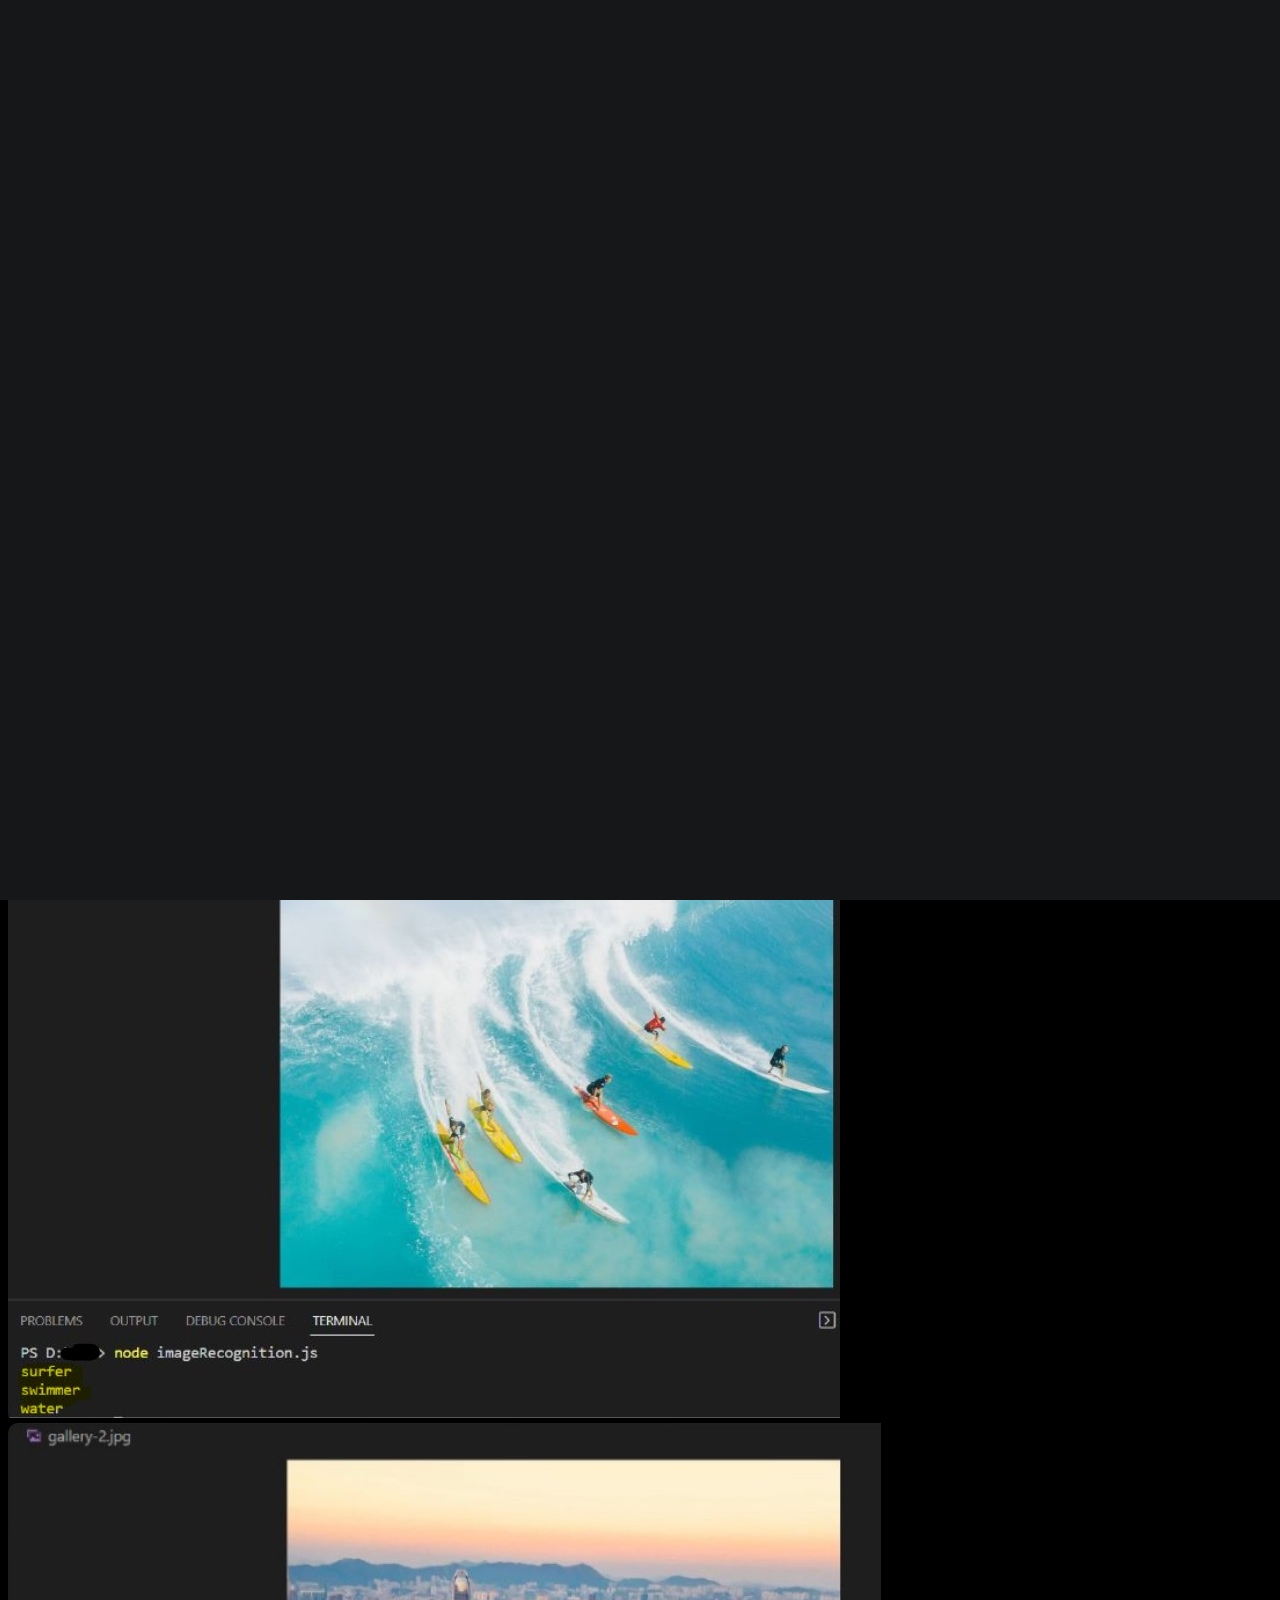
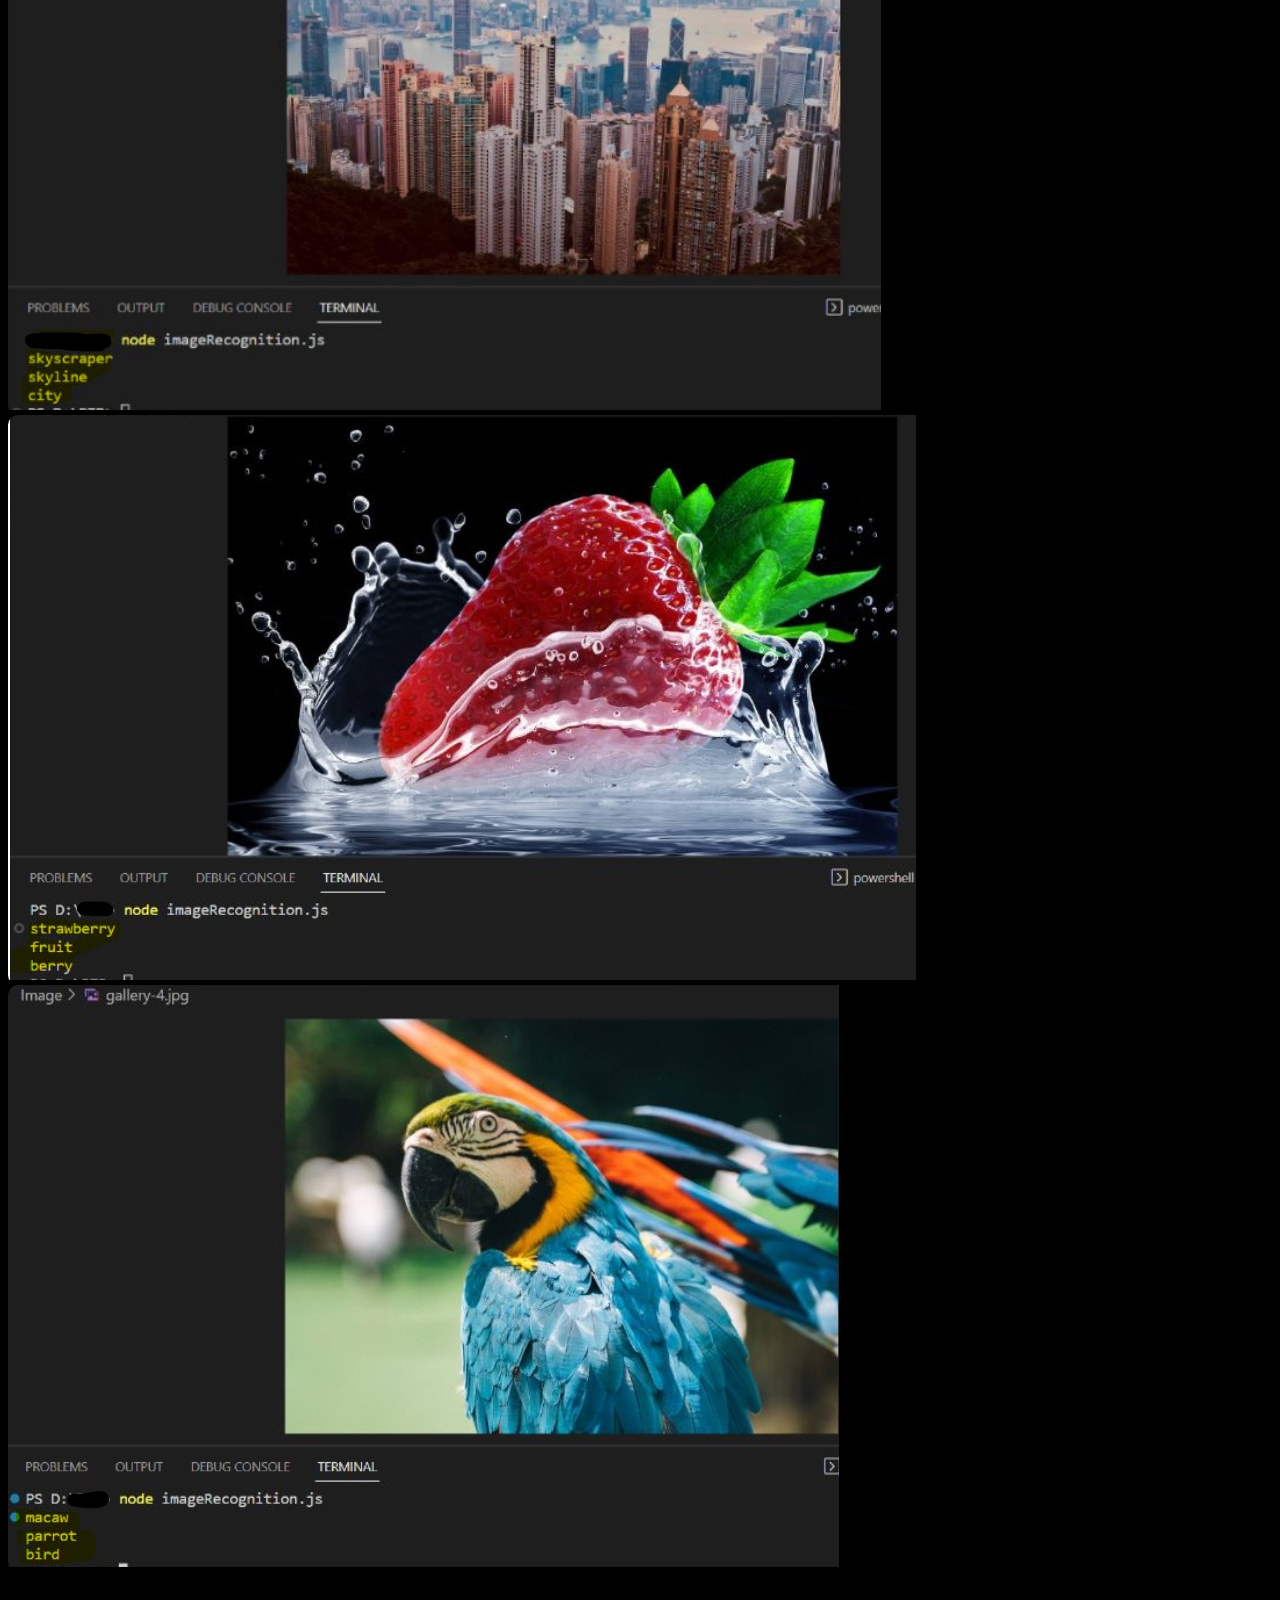
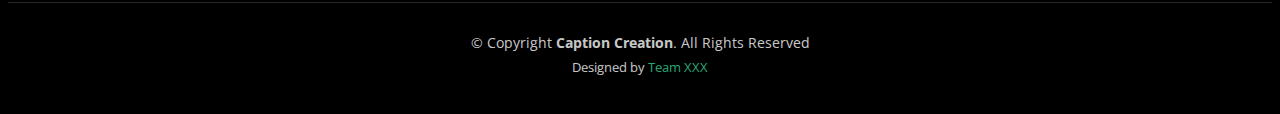
==== index.html @ b2732b9c "3rd" ====
<!DOCTYPE html>
<html lang="en">

<head>
  <meta charset="utf-8">
  <meta content="width=device-width, initial-scale=1.0" name="viewport">

  <title>Caption Creation</title>
  <meta content="" name="description">
  <meta content="" name="keywords">

  <!-- Favicons -->
  <link href="assets/img/favicon.png" rel="icon">
  <link href="assets/img/apple-touch-icon.png" rel="apple-touch-icon">

  <!-- Google Fonts -->
  <link rel="preconnect" href="https://fonts.googleapis.com">
  <link rel="preconnect" href="https://fonts.gstatic.com" crossorigin>
  <link href="https://fonts.googleapis.com/css2?family=Open+Sans:ital,wght@0,300;0,400;0,500;0,600;0,700;1,300;1,400;1,600;1,700&family=Inter:ital,wght@0,300;0,400;0,500;0,600;0,700;1,300;1,400;1,500;1,600;1,700&family=Cardo:ital,wght@0,400;0,700;1,400&display=swap" rel="stylesheet">

  <!-- Vendor CSS Files -->
  <link href="assets/vendor/bootstrap/css/bootstrap.min.css" rel="stylesheet">
  <link href="assets/vendor/bootstrap-icons/bootstrap-icons.css" rel="stylesheet">
  <link href="assets/vendor/swiper/swiper-bundle.min.css" rel="stylesheet">
  <link href="assets/vendor/glightbox/css/glightbox.min.css" rel="stylesheet">
  <link href="assets/vendor/aos/aos.css" rel="stylesheet">

  <!-- Template Main CSS File -->
  <link href="assets/css/main.css" rel="stylesheet">

  <!-- =======================================================
  * Template Name: PhotoFolio
  * Updated: Mar 10 2023 with Bootstrap v5.2.3
  * Template URL: https://bootstrapmade.com/photofolio-bootstrap-photography-website-template/
  * Author: BootstrapMade.com
  * License: https://bootstrapmade.com/license/
  ======================================================== -->
</head>

<body>

  <!-- ======= Header ======= -->
  <header id="header" class="header d-flex align-items-center fixed-top">
    <div class="container-fluid d-flex align-items-center justify-content-between">

      <a href="index.html" class="logo d-flex align-items-center  me-auto me-lg-0">
        <!-- Uncomment the line below if you also wish to use an image logo -->
        <img src="assets/img/logo.png" class="logo" alt="">
        <h1 class="heading_logo_name" >Caption Creation</h1>
      </a>

      <nav id="navbar" class="navbar">
        <ul>
          <li><a href="index.html" class="active">Home</a></li>
          <li><a href="about.html">About</a></li>
          <li><a href="services.html">Services</a></li>
          <li><a href="contact.html">Contact</a></li>
        </ul>
      </nav><!-- .navbar -->

      <div class="header-social-links">
        <a href="#" class="twitter"><i class="bi bi-twitter"></i></a>
        <a href="#" class="facebook"><i class="bi bi-facebook"></i></a>
        <a href="#" class="instagram"><i class="bi bi-instagram"></i></a>
        <a href="#" class="linkedin"><i class="bi bi-linkedin"></i></i></a>
      </div>
      <i class="mobile-nav-toggle mobile-nav-show bi bi-list"></i>
      <i class="mobile-nav-toggle mobile-nav-hide d-none bi bi-x"></i>

    </div>
  </header><!-- End Header -->

  <!-- ======= Hero Section ======= -->
  <section id="hero" class="hero d-flex flex-column justify-content-center align-items-center" data-aos="fade" data-aos-delay="1500">
    <div class="container">
      <div class="row justify-content-center">
        <div class="col-lg-6 text-center">
          <h2><span>Intelligent Video Processing System</span> </h2>
          <p>An AI system that possesses the power to revolutionize the world of video subtitling has arrived. This technological wonder is equipped with a plethora of advanced capabilities that enable it to perform the challenging task of subtitle generation autonomously.
          </p>
          <a class="btn-get-started">Upload the Videos</a>
        </div>
      </div>
    </div>
  </section><!-- End Hero Section -->

  <main id="main" data-aos="fade" data-aos-delay="1500">

    <!-- ======= Gallery Section ======= -->
    <section id="gallery" class="gallery">
      <div class="container-fluid">

        <div class="row gy-4 justify-content-center">
          <div class="col-xl-3 col-lg-4 col-md-6">
            <div class="gallery-item h-100">
              <img src="assets/img/gallery/gallery-1.jpg" class="img-fluid" alt="">
              <div class="gallery-links d-flex align-items-center justify-content-center">
                <a href="assets/img/gallery/gallery-1.jpg" title="Gallery 1" class="glightbox preview-link"><i class="bi bi-arrows-angle-expand"></i></a>
                <a href="gallery-single.html" class="details-link"><i class="bi bi-link-45deg"></i></a>
              </div>
            </div>
          </div><!-- End Gallery Item -->
          <div class="col-xl-3 col-lg-4 col-md-6">
            <div class="gallery-item h-100">
              <img src="assets/img/gallery/gallery-2.jpg" class="img-fluid" alt="">
              <div class="gallery-links d-flex align-items-center justify-content-center">
                <a href="assets/img/gallery/gallery-2.jpg" title="Gallery 2" class="glightbox preview-link"><i class="bi bi-arrows-angle-expand"></i></a>
                <a href="gallery-single.html" class="details-link"><i class="bi bi-link-45deg"></i></a>
              </div>
            </div>
          </div><!-- End Gallery Item -->
          <div class="col-xl-3 col-lg-4 col-md-6">
            <div class="gallery-item h-100">
              <img src="assets/img/gallery/gallery-3.jpg" class="img-fluid" alt="">
              <div class="gallery-links d-flex align-items-center justify-content-center">
                <a href="assets/img/gallery/gallery-3.jpg" title="Gallery 3" class="glightbox preview-link"><i class="bi bi-arrows-angle-expand"></i></a>
                <a href="gallery-single.html" class="details-link"><i class="bi bi-link-45deg"></i></a>
              </div>
            </div>
          </div><!-- End Gallery Item -->
          <div class="col-xl-3 col-lg-4 col-md-6">
            <div class="gallery-item h-100">
              <img src="assets/img/gallery/gallery-4.jpg" class="img-fluid" alt="">
              <div class="gallery-links d-flex align-items-center justify-content-center">
                <a href="assets/img/gallery/gallery-4.jpg" title="Gallery 4" class="glightbox preview-link"><i class="bi bi-arrows-angle-expand"></i></a>
                <a href="gallery-single.html" class="details-link"><i class="bi bi-link-45deg"></i></a>
              </div>
            </div>
          </div><!-- End Gallery Item -->
          <h2 style="display: flex; justify-content: center;" >Outputs of Above inputs</h2>
          <div class="col-xl-3 col-lg-4 col-md-6">
            <div class="gallery-item h-100">
              <img src="assets/img/gallery/gallery-11.jpg" class="img-fluid" alt="">
              <div class="gallery-links d-flex align-items-center justify-content-center">
                <a href="assets/img/gallery/gallery-11.jpg" title="Gallery 1" class="glightbox preview-link"><i class="bi bi-arrows-angle-expand"></i></a>
                <a href="gallery-single.html" class="details-link"><i class="bi bi-link-45deg"></i></a>
              </div>
            </div>
          </div><!-- End Gallery Item -->
          <div class="col-xl-3 col-lg-4 col-md-6">
            <div class="gallery-item h-100">
              <img src="assets/img/gallery/gallery-21.jpg" class="img-fluid" alt="">
              <div class="gallery-links d-flex align-items-center justify-content-center">
                <a href="assets/img/gallery/gallery-21.jpg" title="Gallery 2" class="glightbox preview-link"><i class="bi bi-arrows-angle-expand"></i></a>
                <a href="gallery-single.html" class="details-link"><i class="bi bi-link-45deg"></i></a>
              </div>
            </div>
          </div><!-- End Gallery Item -->
          <div class="col-xl-3 col-lg-4 col-md-6">
            <div class="gallery-item h-100">
              <img src="assets/img/gallery/gallery-31.jpg" class="img-fluid" alt="">
              <div class="gallery-links d-flex align-items-center justify-content-center">
                <a href="assets/img/gallery/gallery-31.jpg" title="Gallery 3" class="glightbox preview-link"><i class="bi bi-arrows-angle-expand"></i></a>
                <a href="gallery-single.html" class="details-link"><i class="bi bi-link-45deg"></i></a>
              </div>
            </div>
          </div><!-- End Gallery Item -->
          <div class="col-xl-3 col-lg-4 col-md-6">
            <div class="gallery-item h-100">
              <img src="assets/img/gallery/gallery-41.jpg" class="img-fluid" alt="">
              <div class="gallery-links d-flex align-items-center justify-content-center">
                <a href="assets/img/gallery/gallery-41.jpg" title="Gallery 4" class="glightbox preview-link"><i class="bi bi-arrows-angle-expand"></i></a>
                <a href="gallery-single.html" class="details-link"><i class="bi bi-link-45deg"></i></a>
              </div>
            </div>
          </div><!-- End Gallery Item -->

        </div>

      </div>
    </section><!-- End Gallery Section -->

  </main><!-- End #main -->

  <!-- ======= Footer ======= -->
  <footer id="footer" class="footer">
    <div class="container">
      <div class="copyright">
        &copy; Copyright <strong><span>Caption Creation</span></strong>. All Rights Reserved
      </div>
      <div class="credits">
        <!-- All the links in the footer should remain intact. -->
        <!-- You can delete the links only if you purchased the pro version. -->
        <!-- Licensing information: https://bootstrapmade.com/license/ -->
        <!-- Purchase the pro version with working PHP/AJAX contact form: https://bootstrapmade.com/photofolio-bootstrap-photography-website-template/ -->
        Designed by <a href="https://bootstrapmade.com/">Team XXX</a>
      </div>
    </div>
  </footer><!-- End Footer -->

  <a href="#" class="scroll-top d-flex align-items-center justify-content-center"><i class="bi bi-arrow-up-short"></i></a>

  <div id="preloader">
    <div class="line"></div>
  </div>

  <!-- Vendor JS Files -->
  <script src="assets/vendor/bootstrap/js/bootstrap.bundle.min.js"></script>
  <script src="assets/vendor/swiper/swiper-bundle.min.js"></script>
  <script src="assets/vendor/glightbox/js/glightbox.min.js"></script>
  <script src="assets/vendor/aos/aos.js"></script>
  <script src="assets/vendor/php-email-form/validate.js"></script>

  <!-- Template Main JS File -->
  <script src="assets/js/main.js"></script>

</body>

</html>
---- assets/css/main.css ----
/**
* Template Name: PhotoFolio
* Updated: Mar 10 2023 with Bootstrap v5.2.3
* Template URL: https://bootstrapmade.com/photofolio-bootstrap-photography-website-template/
* Author: BootstrapMade.com
* License: https://bootstrapmade.com/license/
*/

/*--------------------------------------------------------------
# Set main reusable colors and fonts using CSS variables
# Learn more about CSS variables at https://developer.mozilla.org/en-US/docs/Web/CSS/Using_CSS_custom_properties
--------------------------------------------------------------*/
/* Fonts */
:root {
  --font-default: "Open Sans", system-ui, -apple-system, "Segoe UI", Roboto, "Helvetica Neue", Arial, "Noto Sans", "Liberation Sans", sans-serif, "Apple Color Emoji", "Segoe UI Emoji", "Segoe UI Symbol", "Noto Color Emoji";
  --font-primary: "Inter", sans-serif;
  --font-secondary: "Cardo", sans-serif;
}

/* Colors */
:root {
  --color-default: #fafafa;
  --color-primary: #27a776;
  --color-secondary: #161718;
}

/* Smooth scroll behavior */
:root {
  scroll-behavior: smooth;
}

/*--------------------------------------------------------------
# General
--------------------------------------------------------------*/
body {
  font-family: var(--font-default);
  color: var(--color-default);
  background-color: #000;
}

a {
  color: var(--color-primary);
  text-decoration: none;
}
input[type="file"] {
  color: transparent;
  position: absolute;
}

a:hover {
  color: #32cf93;
  text-decoration: none;
}
.logo{
  background-color: #000;
  border-radius: 8px;
}

.heading_logo_name:hover{
  transform: translateY(-2px);
}

h1,
h2,
h3,
h4,
h5,
h6 {
  font-family: var(--font-primary);
}

/*--------------------------------------------------------------
# Sections & Section Header
--------------------------------------------------------------*/
.section-header {
  padding-bottom: 40px;
}

.section-header h2 {
  font-size: 14px;
  font-weight: 500;
  padding: 0;
  line-height: 1px;
  margin: 0 0 5px 0;
  letter-spacing: 2px;
  text-transform: uppercase;
  color: rgba(255, 255, 255, 0.6);
  font-family: var(--font-primary);
}

.section-header h2::after {
  content: "";
  width: 120px;
  height: 1px;
  display: inline-block;
  background: #5bd9a9;
  margin: 4px 10px;
}

.section-header p {
  margin: 0;
  margin: 0;
  font-size: 36px;
  font-weight: 700;
  font-family: var(--font-secondary);
  color: #fff;
}

/*--------------------------------------------------------------
# Page Header
--------------------------------------------------------------*/
.page-header {
  padding: 120px 0 60px 0;
  min-height: 30vh;
  position: relative;
}

.page-header h2 {
  font-size: 56px;
  font-weight: 500;
  color: #fff;
  font-family: var(--font-secondary);
}

@media (max-width: 768px) {
  .page-header h2 {
    font-size: 36px;
  }
}

.page-header p {
  color: rgba(255, 255, 255, 0.8);
}

.page-header .cta-btn {
  font-family: var(--font-primary);
  font-weight: 400;
  font-size: 14px;
  display: inline-block;
  padding: 12px 40px;
  border-radius: 4px;
  letter-spacing: 1px;
  text-transform: uppercase;
  transition: 0.3s;
  color: #fff;
  background: var(--color-primary);
}

.page-header .cta-btn:hover {
  background: #2cbc85;
}

/*--------------------------------------------------------------
# Scroll top button
--------------------------------------------------------------*/
.scroll-top {
  position: fixed;
  visibility: hidden;
  opacity: 0;
  right: 15px;
  bottom: -15px;
  z-index: 99999;
  background: var(--color-primary);
  width: 44px;
  height: 44px;
  border-radius: 50px;
  transition: all 0.4s;
}

.scroll-top i {
  font-size: 24px;
  color: #fff;
  line-height: 0;
}

.scroll-top:hover {
  background: rgba(39, 167, 118, 0.8);
  color: #fff;
}

.scroll-top.active {
  visibility: visible;
  opacity: 1;
  bottom: 15px;
}

/*--------------------------------------------------------------
# Preloader
--------------------------------------------------------------*/
#preloader {
  display: flex;
  position: fixed;
  inset: 0;
  width: 100%;
  height: 100vh;
  z-index: 99999;
}

#preloader:before,
#preloader:after {
  content: "";
  background-color: var(--color-secondary);
  position: absolute;
  inset: 0;
  width: 50%;
  height: 100%;
  transition: all 0.3s ease 0s;
  z-index: -1;
}

#preloader:after {
  left: auto;
  right: 0;
}

#preloader .line {
  position: relative;
  overflow: hidden;
  margin: auto;
  width: 1px;
  height: 280px;
  transition: all 0.8s ease 0s;
}

#preloader .line:before {
  content: "";
  position: absolute;
  background-color: #fff;
  left: 0;
  top: 50%;
  width: 1px;
  height: 0%;
  transform: translateY(-50%);
  animation: lineincrease 1000ms ease-in-out 0s forwards;
}

#preloader .line:after {
  content: "";
  position: absolute;
  background-color: #999;
  left: 0;
  top: 0;
  width: 1px;
  height: 100%;
  transform: translateY(-100%);
  animation: linemove 1200ms linear 0s infinite;
  animation-delay: 2000ms;
}

#preloader.loaded .line {
  opacity: 0;
  height: 100% !important;
}

#preloader.loaded .line:after {
  opacity: 0;
}

#preloader.loaded:before,
#preloader.loaded:after {
  animation: preloaderfinish 300ms ease-in-out 500ms forwards;
}

@keyframes lineincrease {
  0% {
    height: 0%;
  }

  100% {
    height: 100%;
  }
}

@keyframes linemove {
  0% {
    transform: translateY(200%);
  }

  100% {
    transform: translateY(-100%);
  }
}

@keyframes preloaderfinish {
  0% {
    width: 5 0%;
  }

  100% {
    width: 0%;
  }
}

/*--------------------------------------------------------------
# Header
--------------------------------------------------------------*/
.header {
  transition: all 0.5s;
  z-index: 997;
  padding: 30px 0;
  background-color: #000;
}

.header .logo {
  transition: 0.3s;
}

.header .logo img {
  max-height: 40px;
  margin-right: 8px;
}

.header .logo h1 {
  font-size: 32px;
  margin: 0;
  font-weight: 400;
  color: #fff;
  font-family: var(--font-secondary);
}

.header .logo i {
  font-size: 32px;
  margin-right: 8px;
  line-height: 0;
}

@media (max-width: 575px) {
  .header .logo h1 {
    font-size: 26px;
  }

  .header .logo i {
    font-size: 24px;
  }
}

.header .header-social-links {
  padding-right: 15px;
}

.header .header-social-links a {
  color: rgba(255, 255, 255, 0.5);
  padding-left: 15px;
  display: inline-block;
  line-height: 0px;
  transition: 0.3s;
  font-size: 16px;
}

.header .header-social-links a:hover {
  color: #fff;
}

@media (max-width: 575px) {
  .header .header-social-links a {
    padding-left: 5px;
  }
}

/*--------------------------------------------------------------
# Desktop Navigation
--------------------------------------------------------------*/
@media (min-width: 1280px) {
  .navbar {
    padding: 0;
  }

  .navbar ul {
    margin: 0;
    padding: 0;
    display: flex;
    list-style: none;
    align-items: center;
  }

  .navbar li {
    position: relative;
  }

  .navbar a,
  .navbar a:focus {
    display: flex;
    align-items: center;
    justify-content: space-between;
    padding: 10px 0 10px 30px;
    font-family: var(--font-primary);
    text-transform: uppercase;
    letter-spacing: 1px;
    font-size: 13px;
    font-weight: 400;
    color: rgba(255, 255, 255, 0.5);
    white-space: nowrap;
    transition: 0.3s;
  }

  .navbar a i,
  .navbar a:focus i {
    font-size: 12px;
    line-height: 0;
    margin-left: 5px;
  }

  .navbar a:hover,
  .navbar .active,
  .navbar .active:focus,
  .navbar li:hover>a {
    color: #fff;
  }

  .navbar .dropdown ul {
    display: block;
    position: absolute;
    left: 14px;
    top: calc(100% + 30px);
    margin: 0;
    padding: 10px 0;
    z-index: 99;
    opacity: 0;
    visibility: hidden;
    background: var(--color-secondary);
    transition: 0.3s;
    border-radius: 4px;
  }

  .navbar .dropdown ul li {
    min-width: 200px;
  }

  .navbar .dropdown ul a {
    padding: 10px 20px;
    font-size: 15px;
    text-transform: none;
    font-weight: 400;
  }

  .navbar .dropdown ul a i {
    font-size: 12px;
  }

  .navbar .dropdown ul a:hover,
  .navbar .dropdown ul .active:hover,
  .navbar .dropdown ul li:hover>a {
    color: #fff;
  }

  .navbar .dropdown:hover>ul {
    opacity: 1;
    top: 100%;
    visibility: visible;
  }

  .navbar .dropdown .dropdown ul {
    top: 0;
    left: calc(100% - 30px);
    visibility: hidden;
  }

  .navbar .dropdown .dropdown:hover>ul {
    opacity: 1;
    top: 0;
    left: 100%;
    visibility: visible;
  }
}

@media (min-width: 1280px) and (max-width: 1366px) {
  .navbar .dropdown .dropdown ul {
    left: -90%;
  }

  .navbar .dropdown .dropdown:hover>ul {
    left: -100%;
  }
}

@media (min-width: 1280px) {

  .mobile-nav-show,
  .mobile-nav-hide {
    display: none;
  }
}

/*--------------------------------------------------------------
# Mobile Navigation
--------------------------------------------------------------*/
@media (max-width: 1279px) {
  .navbar {
    position: fixed;
    top: 0;
    right: -100%;
    width: 100%;
    max-width: 400px;
    bottom: 0;
    transition: 0.3s;
    z-index: 9997;
  }

  .navbar ul {
    position: absolute;
    inset: 0;
    padding: 50px 0 10px 0;
    margin: 0;
    background: rgba(0, 0, 0, 0.9);
    overflow-y: auto;
    transition: 0.3s;
    z-index: 9998;
  }

  .navbar a,
  .navbar a:focus {
    display: flex;
    align-items: center;
    justify-content: space-between;
    padding: 10px 20px;
    font-family: var(--font-primary);
    font-size: 13px;
    text-transform: uppercase;
    font-weight: 400;
    color: rgba(255, 255, 255, 0.5);
    letter-spacing: 1px;
    white-space: nowrap;
    transition: 0.3s;
  }

  .navbar a i,
  .navbar a:focus i {
    font-size: 12px;
    line-height: 0;
    margin-left: 5px;
  }

  .navbar a:hover,
  .navbar .active,
  .navbar .active:focus,
  .navbar li:hover>a {
    color: #fff;
  }

  .navbar .dropdown ul,
  .navbar .dropdown .dropdown ul {
    position: static;
    display: none;
    padding: 10px 0;
    margin: 10px 20px;
    transition: all 0.5s ease-in-out;
    border: 1px solid black;
  }

  .navbar .dropdown>.dropdown-active,
  .navbar .dropdown .dropdown>.dropdown-active {
    display: block;
  }

  .mobile-nav-show {
    color: #fff;
    font-size: 28px;
    cursor: pointer;
    line-height: 0;
    transition: 0.5s;
    z-index: 9999;
    margin: 0 10px 0 10px;
  }

  .mobile-nav-hide {
    color: #fff;
    font-size: 32px;
    cursor: pointer;
    line-height: 0;
    transition: 0.5s;
    position: fixed;
    right: 20px;
    top: 20px;
    z-index: 9999;
  }

  .mobile-nav-active {
    overflow: hidden;
  }

  .mobile-nav-active .navbar {
    right: 0;
  }

  .mobile-nav-active .navbar:before {
    content: "";
    position: fixed;
    inset: 0;
    background: rgba(22, 23, 24, 0.8);
    z-index: 9996;
  }
}

/*--------------------------------------------------------------
# About Section
--------------------------------------------------------------*/
.about .content h2 {
  font-weight: 700;
  font-size: 24px;
  color: var(--color-primary);
}

.about .content ul {
  list-style: none;
  padding: 0;
}

.about .content ul li {
  margin-bottom: 20px;
  display: flex;
  align-items: center;
}

.about .content ul strong {
  margin-right: 10px;
}

.about .content ul i {
  font-size: 16px;
  margin-right: 5px;
  color: var(--color-primary);
  line-height: 0;
}

/*--------------------------------------------------------------
# Testimonials Section
--------------------------------------------------------------*/
.testimonials {
  margin-top: 80px;
}

.testimonials .testimonial-item {
  box-sizing: content-box;
  padding: 30px;
  margin: 40px 30px;
  background: var(--color-secondary);
  min-height: 320px;
  display: flex;
  flex-direction: column;
  text-align: center;
  transition: 0.3s;
}

.testimonials .testimonial-item .stars {
  margin-bottom: 15px;
}

.testimonials .testimonial-item .stars i {
  color: #ffc107;
  margin: 0 1px;
}

.testimonials .testimonial-item .testimonial-img {
  width: 90px;
  border-radius: 50%;
  border: 5px solid #474a4d;
  margin: 0 auto;
}

.testimonials .testimonial-item h3 {
  font-size: 18px;
  font-weight: bold;
  margin: 10px 0 5px 0;
  color: #fff;
}

.testimonials .testimonial-item h4 {
  font-size: 14px;
  color: rgba(255, 255, 255, 0.5);
  margin: 0;
}

.testimonials .testimonial-item p {
  font-style: italic;
  margin: 0 auto 15px auto;
}

.testimonials .swiper-pagination {
  margin-top: 20px;
  position: relative;
}

.testimonials .swiper-pagination .swiper-pagination-bullet {
  width: 12px;
  height: 12px;
  background-color: rgba(255, 255, 255, 0.2);
  opacity: 1;
}

.testimonials .swiper-pagination .swiper-pagination-bullet-active {
  background-color: rgba(255, 255, 255, 0.5);
}

.testimonials .swiper-slide {
  opacity: 0.3;
}

@media (max-width: 1199px) {
  .testimonials .swiper-slide-active {
    opacity: 1;
  }

  .testimonials .swiper-pagination {
    margin-top: 0;
  }

  .testimonials .testimonial-item {
    margin: 40px 20px;
  }
}

@media (min-width: 1200px) {
  .testimonials .swiper-slide-next {
    opacity: 1;
    transform: scale(1.12);
  }
}

/*--------------------------------------------------------------
# Pricing Section
--------------------------------------------------------------*/
.gallery {
  margin-top: 40px;
}

.gallery .gallery-item {
  position: relative;
  overflow: hidden;
  border-radius: 10px;
}

.gallery .gallery-item img {
  transition: 0.3s;
}

.gallery .gallery-links {
  position: absolute;
  inset: 0;
  opacity: 0;
  transition: all ease-in-out 0.3s;
  background: rgba(0, 0, 0, 0.6);
  z-index: 3;
}

.gallery .gallery-links .preview-link,
.gallery .gallery-links .details-link {
  font-size: 20px;
  color: rgba(255, 255, 255, 0.5);
  transition: 0.3s;
  line-height: 1.2;
  margin: 30px 8px 0 8px;
}

.gallery .gallery-links .preview-link:hover,
.gallery .gallery-links .details-link:hover {
  color: #fff;
}

.gallery .gallery-links .details-link {
  font-size: 30px;
  line-height: 0;
}

.gallery .gallery-item:hover .gallery-links {
  opacity: 1;
}

.gallery .gallery-item:hover .preview-link,
.gallery .gallery-item:hover .details-link {
  margin-top: 0;
}

.gallery .gallery-item:hover img {
  transform: scale(1.1);
}

.glightbox-clean .gslide-description {
  background: #222425;
}

.glightbox-clean .gslide-title {
  color: rgba(255, 255, 255, 0.8);
  margin: 0;
}

/*--------------------------------------------------------------
# Gallery Single Section
--------------------------------------------------------------*/
.gallery-single .portfolio-details-slider img {
  width: 100%;
}

.gallery-single .portfolio-details-slider .swiper-pagination .swiper-pagination-bullet {
  width: 12px;
  height: 12px;
  background-color: rgba(255, 255, 255, 0.7);
  opacity: 1;
}

.gallery-single .portfolio-details-slider .swiper-pagination .swiper-pagination-bullet-active {
  background-color: var(--color-primary);
}

.gallery-single .swiper-button-prev,
.gallery-single .swiper-button-next {
  width: 48px;
  height: 48px;
}

.gallery-single .swiper-button-prev:after,
.gallery-single .swiper-button-next:after {
  color: rgba(255, 255, 255, 0.8);
  background-color: rgba(0, 0, 0, 0.2);
  font-size: 24px;
  border-radius: 50%;
  width: 48px;
  height: 48px;
  display: flex;
  align-items: center;
  justify-content: center;
  transition: 0.3s;
}

.gallery-single .swiper-button-prev:hover:after,
.gallery-single .swiper-button-next:hover:after {
  background-color: rgba(0, 0, 0, 0.6);
}

@media (max-width: 575px) {

  .gallery-single .swiper-button-prev,
  .gallery-single .swiper-button-next {
    display: none;
  }
}

.gallery-single .portfolio-info h3 {
  font-size: 22px;
  font-weight: 700;
  margin-bottom: 20px;
  padding-bottom: 20px;
  position: relative;
  font-family: var(--font-secondary);
}

.gallery-single .portfolio-info h3:after {
  content: "";
  position: absolute;
  display: block;
  width: 50px;
  height: 3px;
  background: var(--color-primary);
  left: 0;
  bottom: 0;
}

.gallery-single .portfolio-info ul {
  list-style: none;
  padding: 0;
  font-size: 15px;
}

.gallery-single .portfolio-info ul li {
  display: flex;
  flex-direction: column;
  padding-bottom: 15px;
}

.gallery-single .portfolio-info ul strong {
  text-transform: uppercase;
  font-weight: 400;
  color: #6b7075;
  font-size: 14px;
}

.gallery-single .portfolio-info .btn-visit {
  padding: 8px 40px;
  background: var(--color-primary);
  color: #fff;
  border-radius: 50px;
  transition: 0.3s;
}

.gallery-single .portfolio-info .btn-visit:hover {
  background: #2cbc85;
}

.gallery-single .portfolio-description h2 {
  font-size: 26px;
  font-weight: 700;
  margin-bottom: 20px;
  color: #fff;
  font-family: var(--font-secondary);
}

.gallery-single .portfolio-description p {
  padding: 0;
}

.gallery-single .portfolio-description .testimonial-item {
  padding: 30px 30px 0 30px;
  position: relative;
  background: var(--color-secondary);
  height: 100%;
  margin-bottom: 50px;
}

.gallery-single .portfolio-description .testimonial-item .testimonial-img {
  width: 90px;
  border-radius: 50px;
  border: 6px solid #2e3133;
  float: left;
  margin: 0 10px 0 0;
}

.gallery-single .portfolio-description .testimonial-item h3 {
  font-size: 18px;
  font-weight: bold;
  margin: 15px 0 5px 0;
  padding-top: 20px;
}

.gallery-single .portfolio-description .testimonial-item h4 {
  font-size: 14px;
  color: rgba(255, 255, 255, 0.6);
  margin: 0;
}

.gallery-single .portfolio-description .testimonial-item .quote-icon-left,
.gallery-single .portfolio-description .testimonial-item .quote-icon-right {
  color: #5bd9a9;
  font-size: 26px;
  line-height: 0;
}

.gallery-single .portfolio-description .testimonial-item .quote-icon-left {
  display: inline-block;
  left: -5px;
  position: relative;
}

.gallery-single .portfolio-description .testimonial-item .quote-icon-right {
  display: inline-block;
  right: -5px;
  position: relative;
  top: 10px;
  transform: scale(-1, -1);
}

.gallery-single .portfolio-description .testimonial-item p {
  font-style: italic;
  margin: 0 0 15px 0 0 0;
  padding: 0;
}

/*--------------------------------------------------------------
# Services Section
--------------------------------------------------------------*/
.services .service-item {
  padding: 50px 30px;
  transition: all ease-in-out 0.4s;
  background: var(--color-secondary);
  height: 100%;
  overflow: hidden;
  z-index: 1;
}

.services .service-item:before {
  content: "";
  position: absolute;
  background: #1d1f20;
  top: -200px;
  transition: all 0.3s;
  z-index: -1;
}

.services .service-item i {
  background: var(--color-primary);
  color: #fff;
  font-size: 24px;
  transition: 0.3s;
  display: flex;
  align-items: center;
  justify-content: center;
  width: 56px;
  height: 56px;
  border-radius: 50%;
}

.services .service-item h4 {
  font-weight: 600;
  margin: 15px 0 0 0;
  transition: 0.3s;
  font-size: 20px;
}

.services .service-item h4 a {
  color: #fff;
}

.services .service-item p {
  line-height: 24px;
  font-size: 14px;
  margin: 15px 0 0 0;
}

.services .service-item:hover:before {
  background: var(--color-primary);
  right: 0;
  top: 0;
  width: 100%;
  height: 100%;
  border-radius: 0px;
}

.services .service-item:hover h4 a,
.services .service-item:hover p {
  color: #fff;
}

.services .service-item:hover i {
  background: #fff;
  color: var(--color-primary);
}

/*--------------------------------------------------------------
# Pricing Section
--------------------------------------------------------------*/
.pricing {
  margin-top: 80px;
}

.pricing .pricing-item {
  border-bottom: 1px dashed #474a4d;
  width: 100%;
  height: 100%;
  padding: 0 0 15px 0;
}

.pricing .pricing-item h3 {
  margin: 0;
  font-size: 18px;
  font-weight: 500;
  color: rgba(255, 255, 255, 0.6);
}

.pricing .pricing-item h4 {
  margin: 0;
  font-size: 16px;
}

/*--------------------------------------------------------------
# Contact Section
--------------------------------------------------------------*/
.contact .info-item+.info-item {
  margin-top: 40px;
}

.contact .info-item i {
  font-size: 20px;
  color: var(--color-primary);
  float: left;
  width: 44px;
  height: 44px;
  background: #222425;
  display: flex;
  justify-content: center;
  align-items: center;
  border-radius: 50px;
  transition: all 0.3s ease-in-out;
  margin-right: 15px;
}

.contact .info-item h4 {
  padding: 0;
  font-size: 20px;
  font-weight: 600;
  margin-bottom: 5px;
  color: rgba(255, 255, 255, 0.5);
}

.contact .info-item p {
  padding: 0;
  margin-bottom: 0;
  font-size: 14px;
  color: #fff;
}

.contact .info-item:hover i {
  background: var(--color-primary);
  color: #fff;
}

.contact .php-email-form {
  width: 100%;
}

.contact .php-email-form .form-group {
  padding-bottom: 8px;
}

.contact .php-email-form .error-message {
  display: none;
  color: #fff;
  background: #df1529;
  text-align: left;
  padding: 15px;
  font-weight: 600;
}

.contact .php-email-form .error-message br+br {
  margin-top: 25px;
}

.contact .php-email-form .sent-message {
  display: none;
  color: #fff;
  background: var(--color-primary);
  text-align: center;
  padding: 15px;
  font-weight: 600;
}

.contact .php-email-form .loading {
  display: none;
  background: var(--color-secondary);
  text-align: center;
  padding: 15px;
  color: rgba(255, 255, 255, 0.6);
}

.contact .php-email-form .loading:before {
  content: "";
  display: inline-block;
  border-radius: 50%;
  width: 24px;
  height: 24px;
  margin: 0 10px -6px 0;
  border: 3px solid var(--color-primary);
  border-top-color: var(--color-secondary);
  animation: animate-loading 1s linear infinite;
}

.contact .php-email-form input,
.contact .php-email-form textarea {
  border-radius: 4px;
  box-shadow: none;
  font-size: 14px;
  background-color: var(--color-secondary);
  border: 1px solid #2e3133;
  color: #fff;
}

.contact .php-email-form input {
  height: 44px;
}

.contact .php-email-form textarea {
  padding: 10px 12px;
}

.contact .php-email-form button[type=submit] {
  background: var(--color-primary);
  border: 0;
  padding: 10px 35px;
  color: #fff;
  transition: 0.4s;
  border-radius: 4px;
}

.contact .php-email-form button[type=submit]:hover {
  background: rgba(39, 167, 118, 0.8);
}

@keyframes animate-loading {
  0% {
    transform: rotate(0deg);
  }

  100% {
    transform: rotate(360deg);
  }
}

/*--------------------------------------------------------------
# Hero Section
--------------------------------------------------------------*/
.hero {
  width: 100%;
  min-height: 30vh;
  background: #000;
  background-size: cover;
  position: relative;
  padding: 140px 0 60px 0;
}

.hero h2 {
  margin: 0 0 10px 0;
  font-size: 38px;
  font-weight: 700;
  color: #fff;
  font-family: var(--font-secondary);
}

.hero h2 span {
  position: relative;
  z-index: 1;
  padding: 0 5px;
  display: inline-block;
}

.hero h2 span:before {
  content: "";
  position: absolute;
  height: 50%;
  bottom: 0;
  left: 0;
  right: 0;
  background: var(--color-primary);
  z-index: -1;
}

.hero p {
  color: rgba(255, 255, 255, 0.6);
  margin-bottom: 30px;
  font-size: 18px;
}

.hero .btn-get-started {
  font-family: var(--font-primary);
  font-weight: 400;
  font-size: 14px;
  display: inline-block;
  padding: 12px 40px;
  border-radius: 4px;
  letter-spacing: 1px;
  text-transform: uppercase;
  transition: 0.3s;
  color: #fff;
  background: var(--color-primary);
}

.hero .btn-get-started:hover {
  background: #2cbc85;
}

@media (max-width: 768px) {
  .hero h2 {
    font-size: 32px;
  }
}

/*--------------------------------------------------------------
# Footer
--------------------------------------------------------------*/
.footer {
  margin-top: 30px;
  padding: 30px 0;
  font-size: 14px;
  border-top: 1px solid rgba(255, 255, 255, 0.15);
}

.footer .copyright {
  text-align: center;
  color: rgba(255, 255, 255, 0.8);
}

.footer .credits {
  padding-top: 6px;
  text-align: center;
  font-size: 13px;
  color: rgba(255, 255, 255, 0.8);
}

.footer .credits a {
  color: var(--color-primary);
}
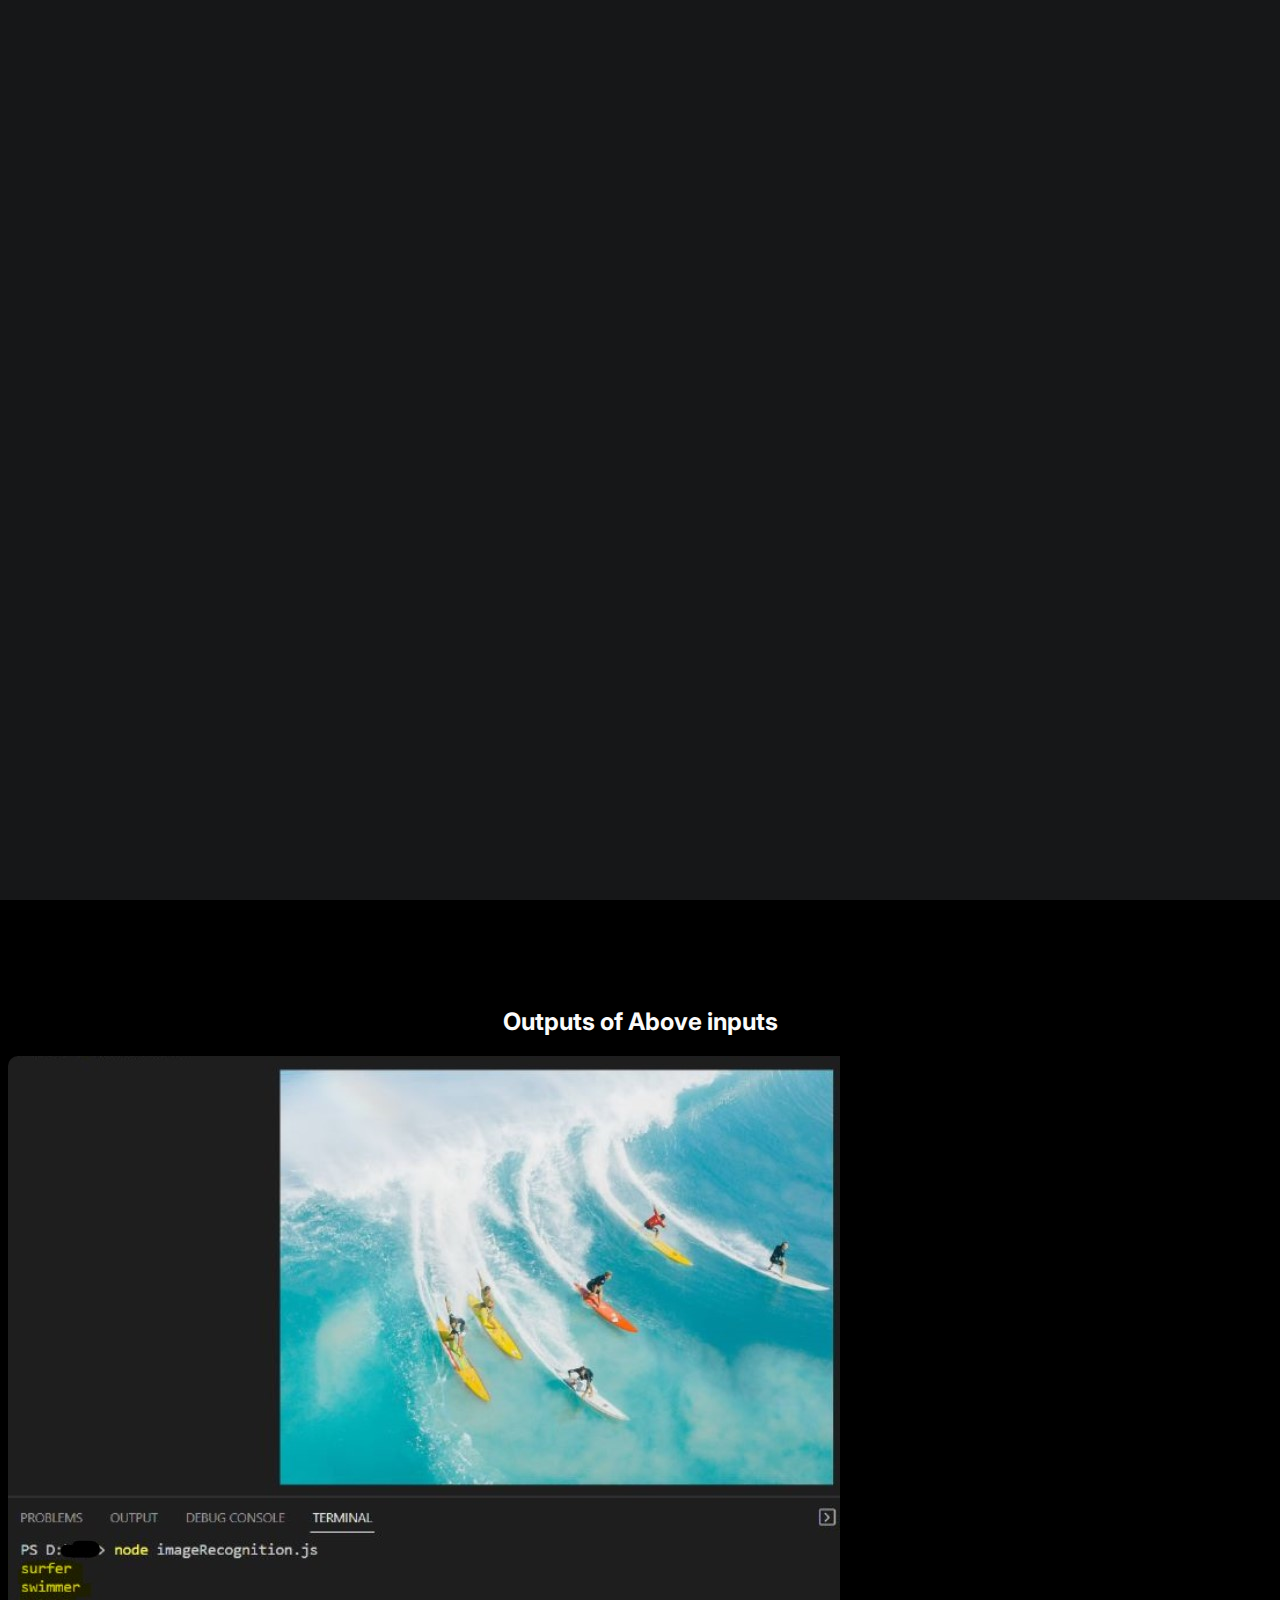
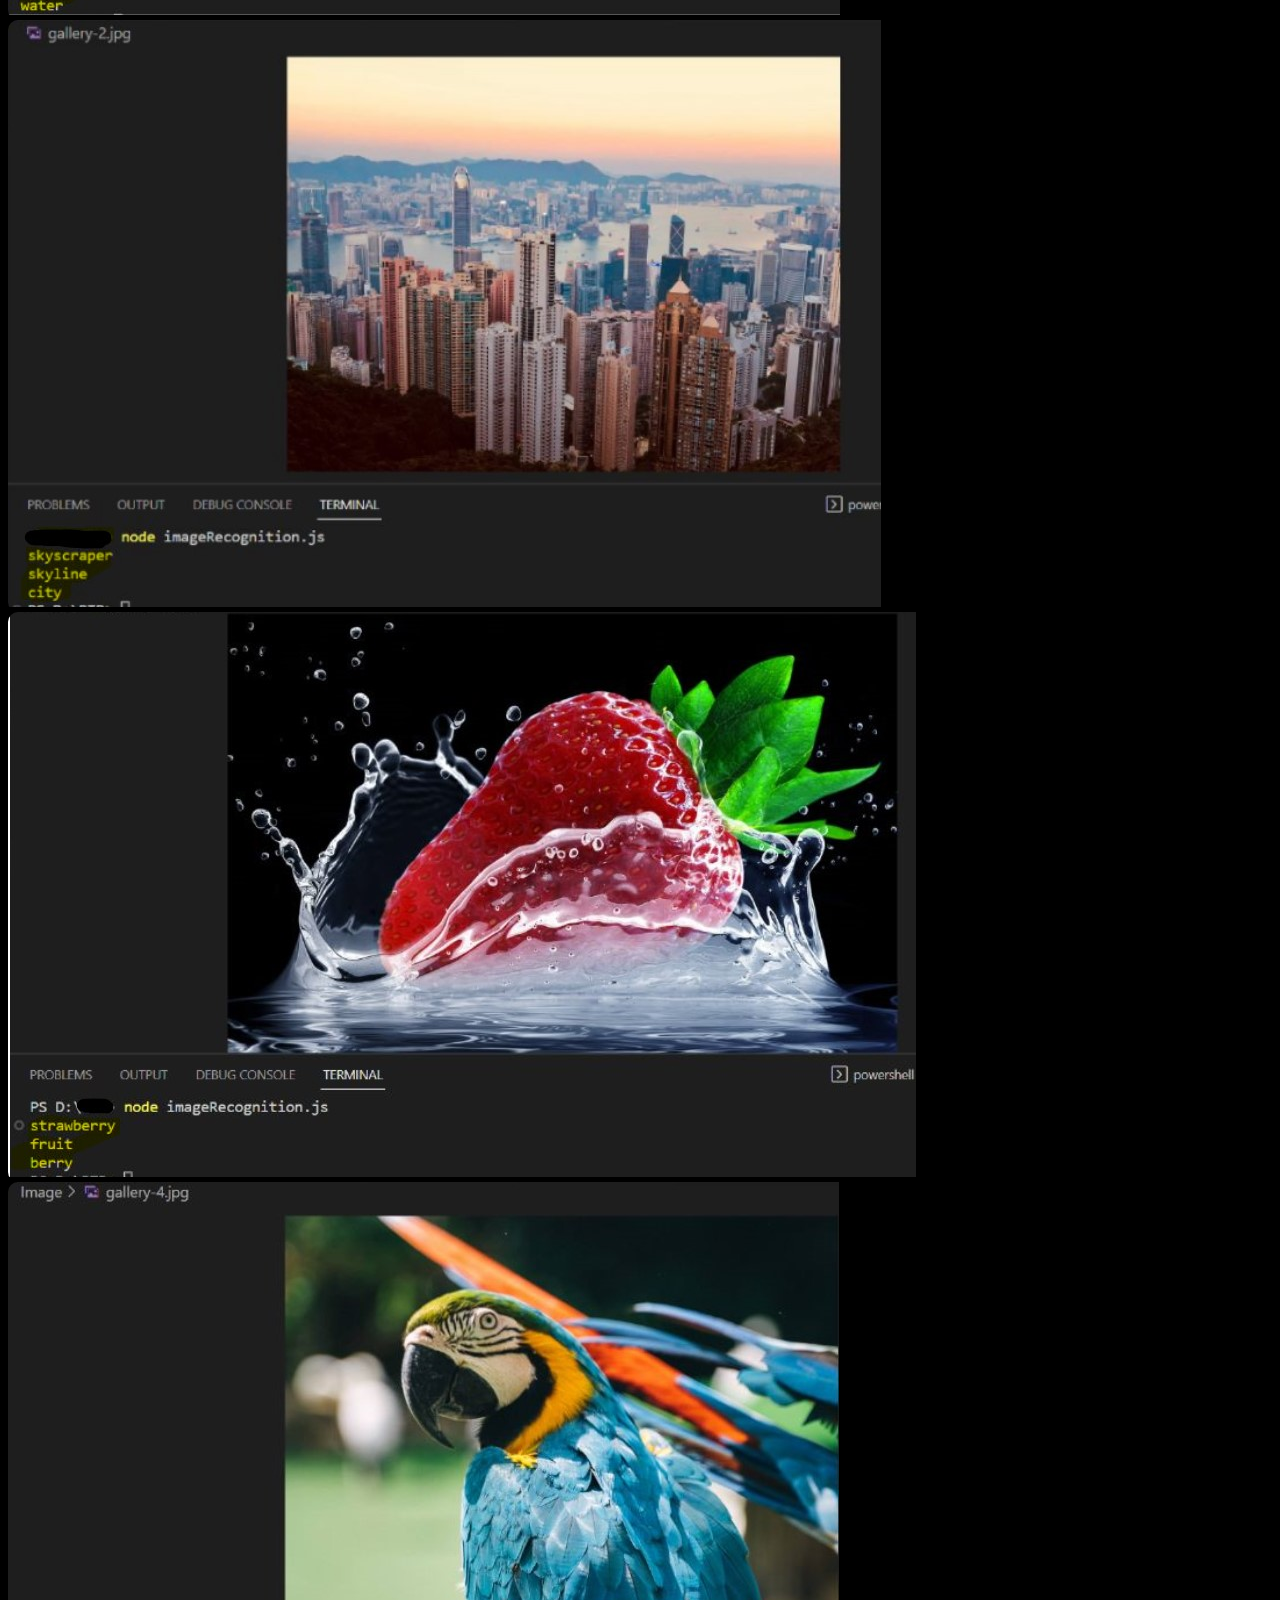
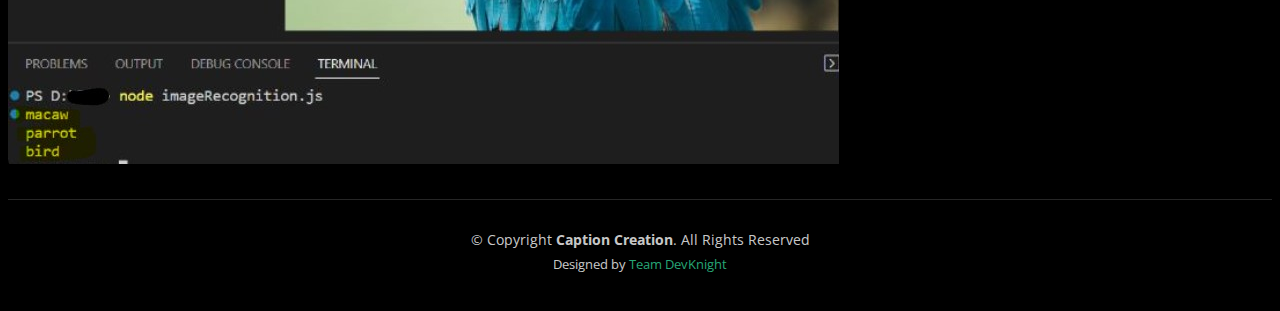
==== commit 4190f71d: "8th" ====
--- a/index.html
+++ b/index.html
@@ -10,7 +10,7 @@
   <meta content="" name="keywords">
 
   <!-- Favicons -->
-  <link href="assets/img/favicon.png" rel="icon">
+  <link href="assets/img/logo.png" rel="icon">
   <link href="assets/img/apple-touch-icon.png" rel="apple-touch-icon">
 
   <!-- Google Fonts -->
@@ -60,9 +60,8 @@
 
       <div class="header-social-links">
         <a href="#" class="twitter"><i class="bi bi-twitter"></i></a>
-        <a href="#" class="facebook"><i class="bi bi-facebook"></i></a>
         <a href="#" class="instagram"><i class="bi bi-instagram"></i></a>
-        <a href="#" class="linkedin"><i class="bi bi-linkedin"></i></i></a>
+        <a href="#" class="linkedin"><i class="bi bi-linkedin"></i></a>
       </div>
       <i class="mobile-nav-toggle mobile-nav-show bi bi-list"></i>
       <i class="mobile-nav-toggle mobile-nav-hide d-none bi bi-x"></i>
@@ -85,11 +84,48 @@
   </section><!-- End Hero Section -->
 
   <main id="main" data-aos="fade" data-aos-delay="1500">
-
+    <!--=============Scene Tagging Advertise ==================== -->
+    <hr>
+    <section id="gallery" class="gallery">
+      <h2 style="display: flex; justify-content: center;" >Subtitle Generation (Speech to text)</h2><br>
+      <div class="container-fluid">
+        <div class="row gy-4 justify-content-center">
+          <div class="col-xl-3 col-lg-4 col-md-6">
+            <div class="gallery-item h-100">
+              <img src="assets/img/gallery/gallery-1.jpg" class="img-fluid" alt="">
+              <div class="gallery-links d-flex align-items-center justify-content-center">
+                <a href="assets/img/gallery/gallery-1.jpg" title="Gallery 1" class="glightbox preview-link"><i class="bi bi-arrows-angle-expand"></i></a>
+                <a href="gallery-single.html" class="details-link"><i class="bi bi-link-45deg"></i></a>
+              </div>
+            </div>
+          </div><!-- End Gallery Item -->
+          <div class="col-xl-3 col-lg-4 col-md-6">
+            <div class="gallery-item h-100">
+              <img src="assets/img/gallery/gallery-2.jpg" class="img-fluid" alt="">
+              <div class="gallery-links d-flex align-items-center justify-content-center">
+                <a href="assets/img/gallery/gallery-2.jpg" title="Gallery 2" class="glightbox preview-link"><i class="bi bi-arrows-angle-expand"></i></a>
+                <a href="gallery-single.html" class="details-link"><i class="bi bi-link-45deg"></i></a>
+              </div>
+            </div>
+          </div><!-- End Gallery Item -->
+          <div class="col-xl-3 col-lg-4 col-md-6">
+            <div class="gallery-item h-100">
+              <img src="assets/img/gallery/gallery-3.jpg" class="img-fluid" alt="">
+              <div class="gallery-links d-flex align-items-center justify-content-center">
+                <a href="assets/img/gallery/gallery-3.jpg" title="Gallery 3" class="glightbox preview-link"><i class="bi bi-arrows-angle-expand"></i></a>
+                <a href="gallery-single.html" class="details-link"><i class="bi bi-link-45deg"></i></a>
+              </div>
+            </div>
+          </div><!-- End Gallery Item -->
+        </div>
+
+      </div>
+    </section>
+
+    <hr>
     <!-- ======= Gallery Section ======= -->
     <section id="gallery" class="gallery">
       <div class="container-fluid">
-
         <div class="row gy-4 justify-content-center">
           <div class="col-xl-3 col-lg-4 col-md-6">
             <div class="gallery-item h-100">
@@ -183,7 +219,7 @@
         <!-- You can delete the links only if you purchased the pro version. -->
         <!-- Licensing information: https://bootstrapmade.com/license/ -->
         <!-- Purchase the pro version with working PHP/AJAX contact form: https://bootstrapmade.com/photofolio-bootstrap-photography-website-template/ -->
-        Designed by <a href="https://bootstrapmade.com/">Team XXX</a>
+        Designed by <a href="https://bootstrapmade.com/">Team DevKnight</a>
       </div>
     </div>
   </footer><!-- End Footer -->
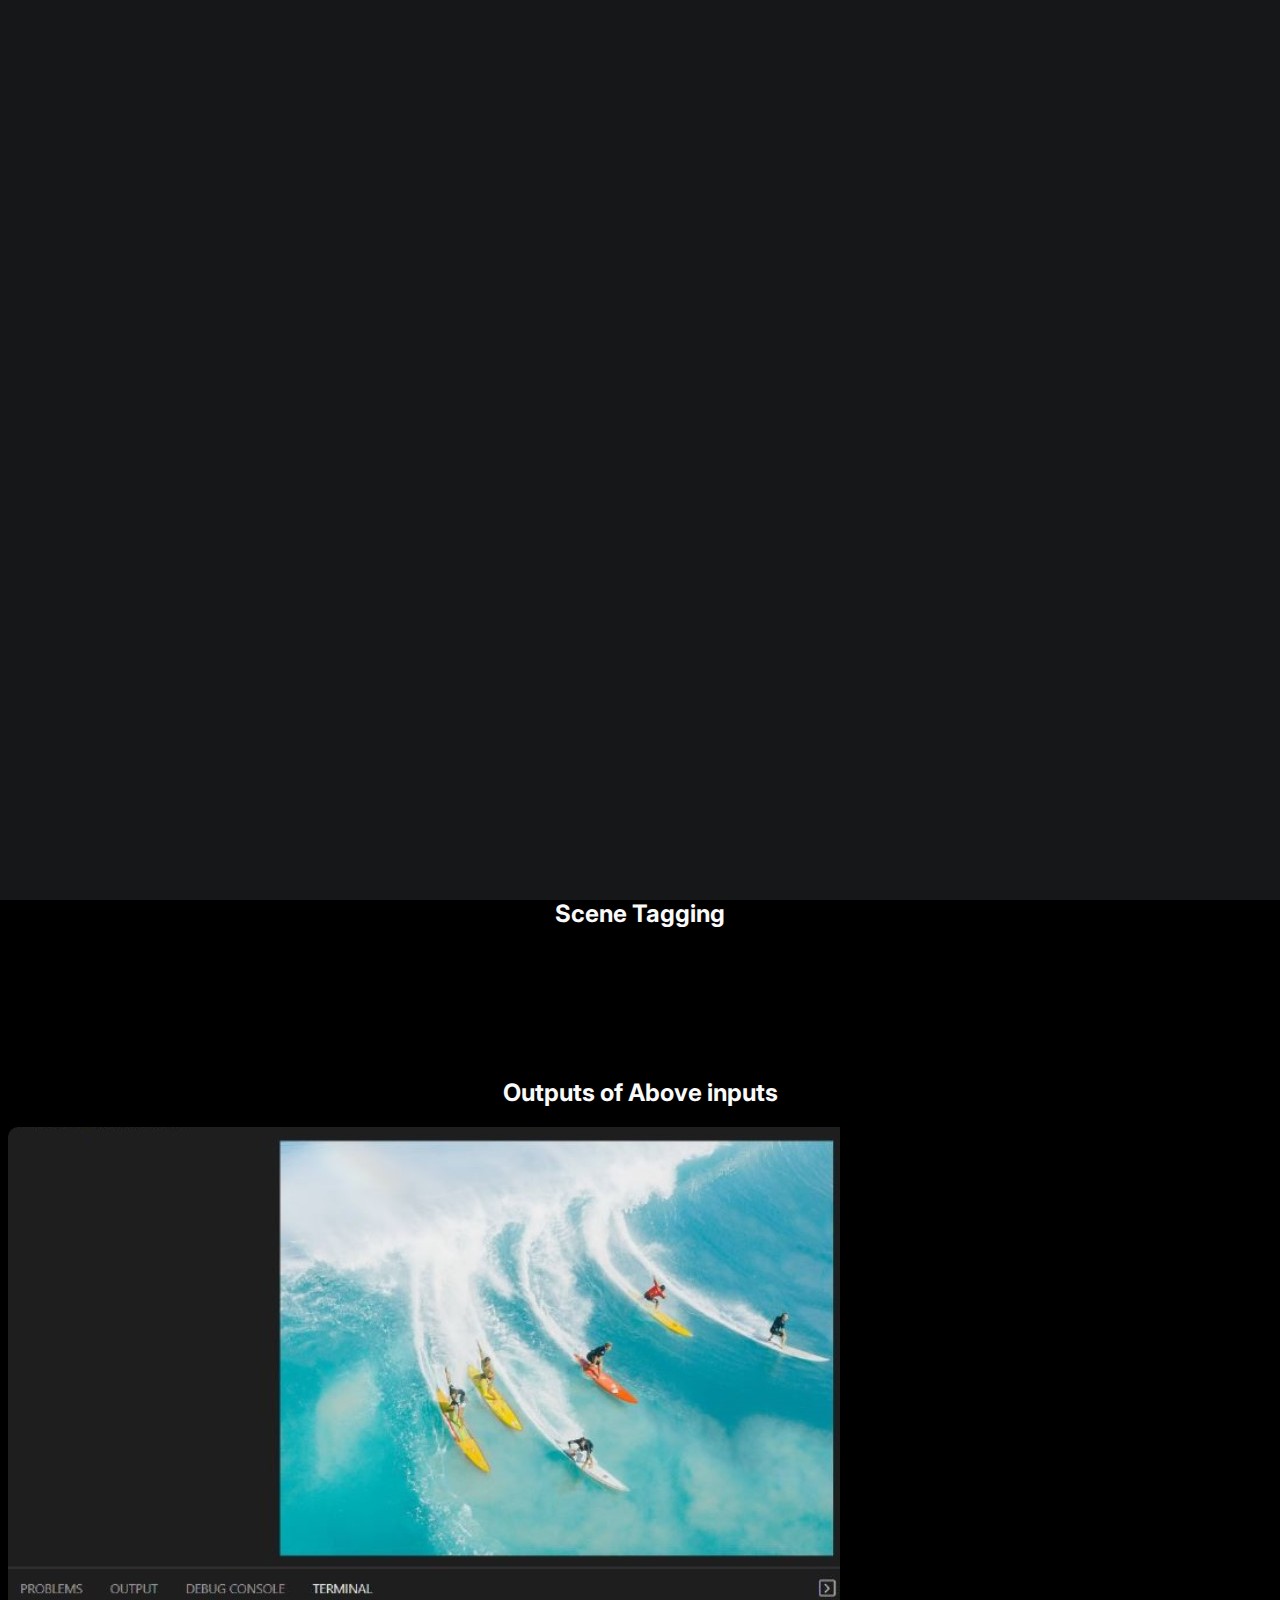
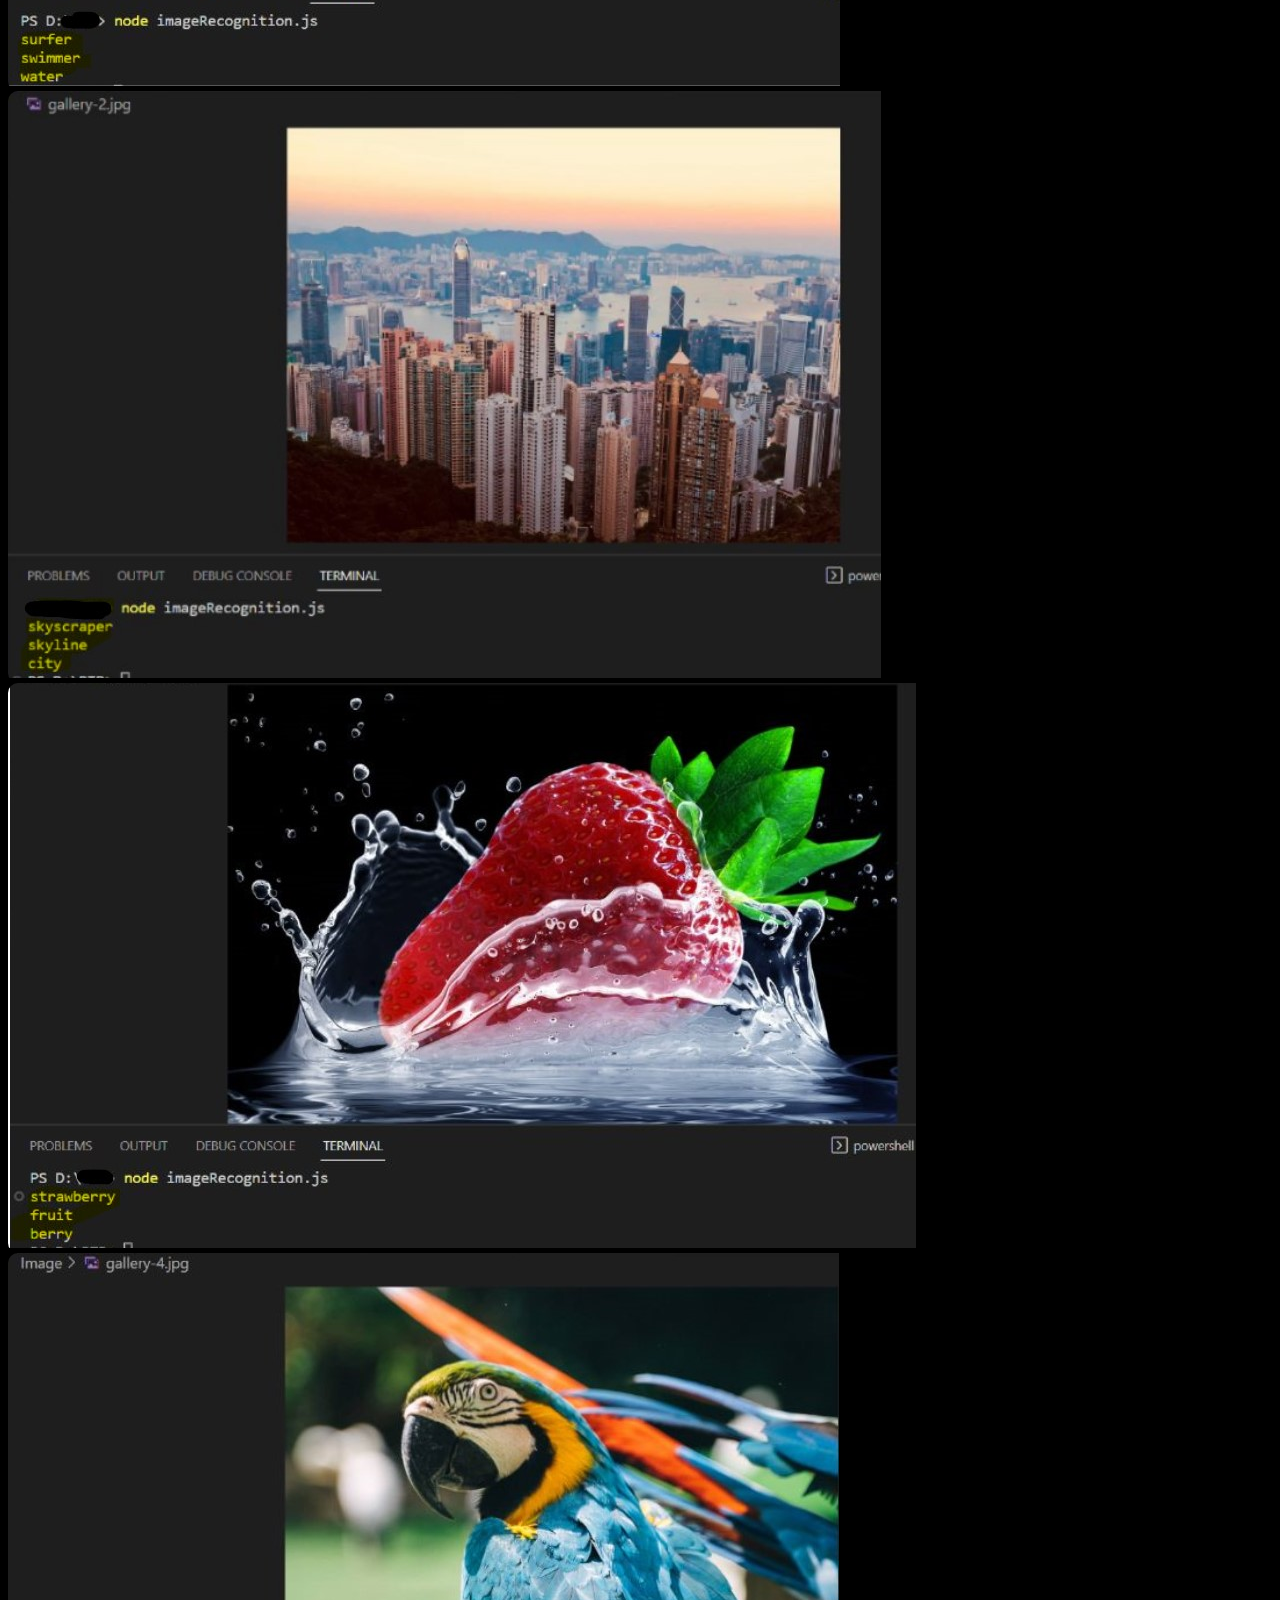
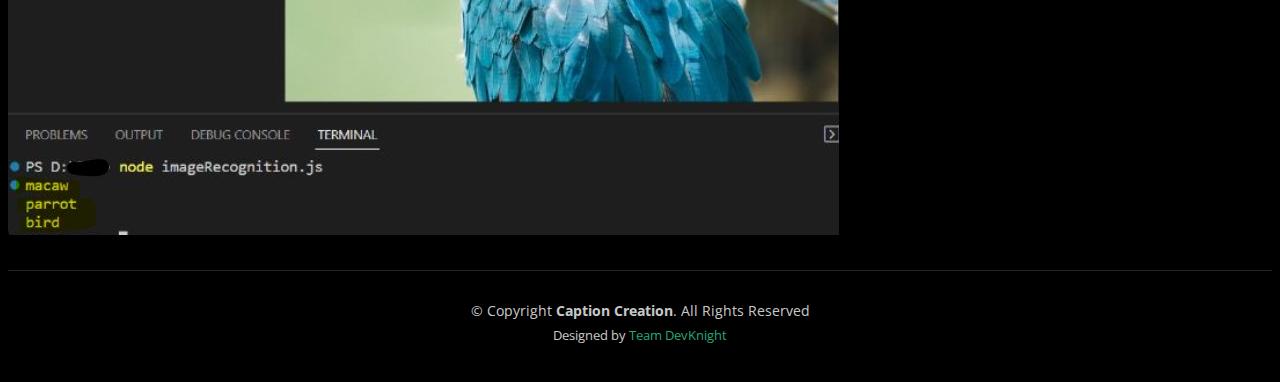
==== commit 5b37779d: "8th" ====
--- a/index.html
+++ b/index.html
@@ -125,6 +125,7 @@
     <hr>
     <!-- ======= Gallery Section ======= -->
     <section id="gallery" class="gallery">
+      <h2 style="display: flex; justify-content: center;" >Scene Tagging</h2><br>
       <div class="container-fluid">
         <div class="row gy-4 justify-content-center">
           <div class="col-xl-3 col-lg-4 col-md-6">
